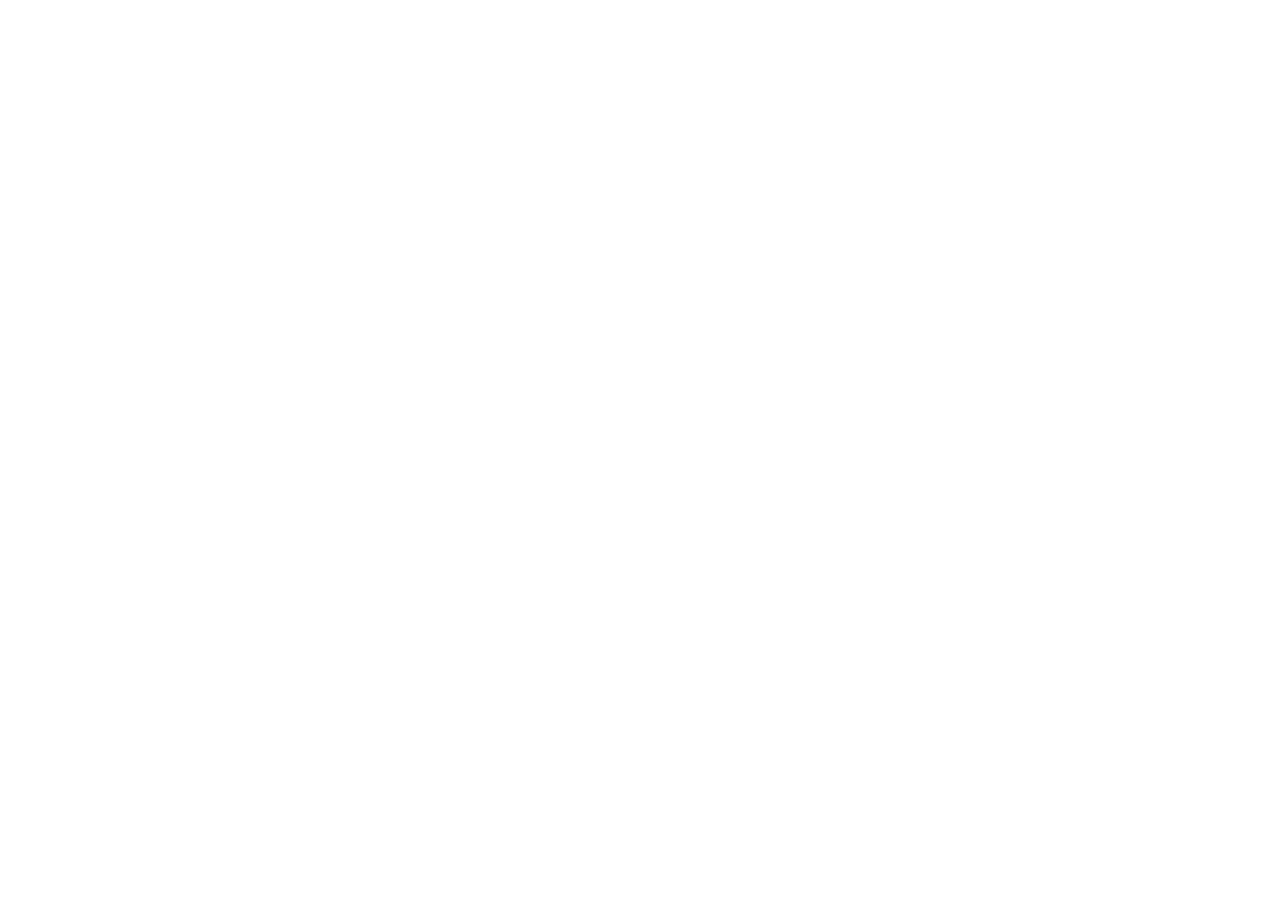
==== HTML/about_me.html @ c1da0768 "add about me and contact HTML, with linked stylessheet to bootstrap and styles.css." ====
<!DOCTYPE html>
<html lang="en-US">
<head>
  <link rel="stylesheet" href="css/bootstrap.css" type="text/css">
  <link rel="stylesheet" href="css/styles.css" type="text/css">
  <title>About Me</title>
</head>
<body>
  
</body>
</html>
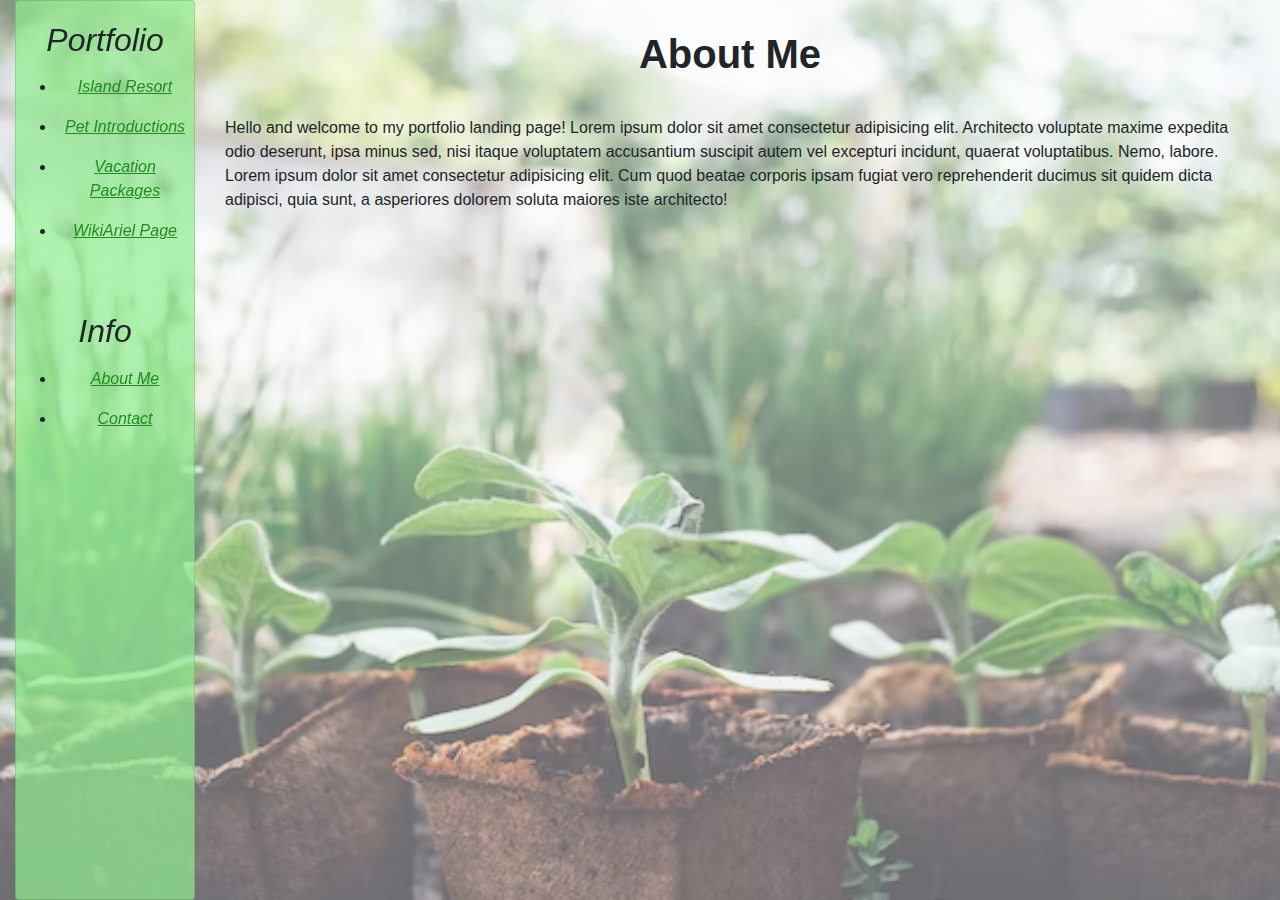
==== commit 1e8846c4: "integrate contact and about me pages with style elements from portfolio page, check that all links a" ====
--- a/HTML/about_me.html
+++ b/HTML/about_me.html
@@ -1,11 +1,48 @@
 <!DOCTYPE html>
 <html lang="en-US">
 <head>
-  <link rel="stylesheet" href="css/bootstrap.css" type="text/css">
-  <link rel="stylesheet" href="css/styles.css" type="text/css">
+  <link rel="stylesheet" href="../css/bootstrap.css" type="text/css">
+  <link rel="stylesheet" href="../css/styles.css" type="text/css">
   <title>About Me</title>
 </head>
+
 <body>
-  
+  <div class="container-fluid bg">
+    <div class="sidebar card">
+      <h2><em>Portfolio</em></h2>
+      <ul>
+        <li>
+          <a href="https://github.com/Ariel-Doyle/Branching_Resort_Practice.git" target="_blank">Island Resort</a>
+        </li>
+        <li>
+          <a href="https://github.com/Ariel-Doyle/Pet-Webpage.git" target="_blank">Pet Introductions</a>
+        </li>
+        <li>
+          <a href="https://github.com/Ariel-Doyle/Vacation-Webpage.git" target="_blank">Vacation Packages</a>
+        </li>
+        <li>
+          <a href="https://github.com/Ariel-Doyle/WikiAriel_Page.git" target="_blank">WikiAriel Page</a>
+        </li>
+      </ul>
+      <h2 class="space"><em>Info</em></h2>
+      <ul>
+        <li>
+          <a href="about_me.html" target="_blank">About Me</a>
+        </li>
+        <li>
+          <a href="contact.html" target="_blank">Contact</a>
+        </li>
+      </ul>
+    </div>
+
+    <div class="main">
+      <h1><strong>About Me</strong></h1>
+      <p>
+      Hello and welcome to my portfolio landing page! Lorem ipsum dolor sit amet consectetur adipisicing elit. Architecto voluptate maxime expedita odio deserunt, ipsa minus sed, nisi itaque voluptatem accusantium suscipit autem vel excepturi incidunt, quaerat voluptatibus. Nemo, labore. Lorem ipsum dolor sit amet consectetur adipisicing elit. Cum quod beatae corporis ipsam fugiat vero reprehenderit ducimus sit quidem dicta adipisci, quia sunt, a asperiores dolorem soluta maiores iste architecto!
+      </p>
+    </div>
+  </div>
+
+  </div>
 </body>
 </html>--- a/css/styles.css
+++ b/css/styles.css
@@ -0,0 +1,69 @@
+body {
+  background-color: lightgreen;
+  background-image: url('../img/young_tranplants.avif');
+  background-attachment: fixed;
+  background-repeat: no-repeat;
+  background-position: center;
+  background-size: 100%;
+  font-family: Helvetica;
+}
+
+/*.about-bg {
+  background-image: url('../img/hands_in_dirt.avif');
+  background-attachment: fixed;
+  background-repeat: no-repeat;
+  background-position: center;
+  background-size: 100%;
+  font-family: Helvetica;
+}*/
+
+.bg {
+  background-color: rgba(255, 255, 255, .4);
+  height: 100vh;
+}
+
+.sidebar {
+  height: 100%;
+  width: 180px;
+  position: fixed;
+  background: rgba(144, 238, 144, .7);
+  padding-top: 20px;
+  text-align: center;
+}
+
+.sidebar a {
+  padding: 8px;
+  text-decoration-line: underline;
+  color: forestgreen;
+  display: block;
+  font-style: italic;
+}
+
+.sidebar a:hover {
+  color: white;
+}
+
+.space {
+  padding-top: 45px;
+}
+
+.main {
+  margin-left: 180px;
+  padding: 30px;
+}
+
+.main h1 {
+  text-align: center;
+  padding-bottom: 30px;
+}
+
+.about {
+  margin-left: 180px;
+  padding: 30px;
+  padding-top: 200px; 
+}
+
+.about img {
+  width: 25%;
+  float: right;
+}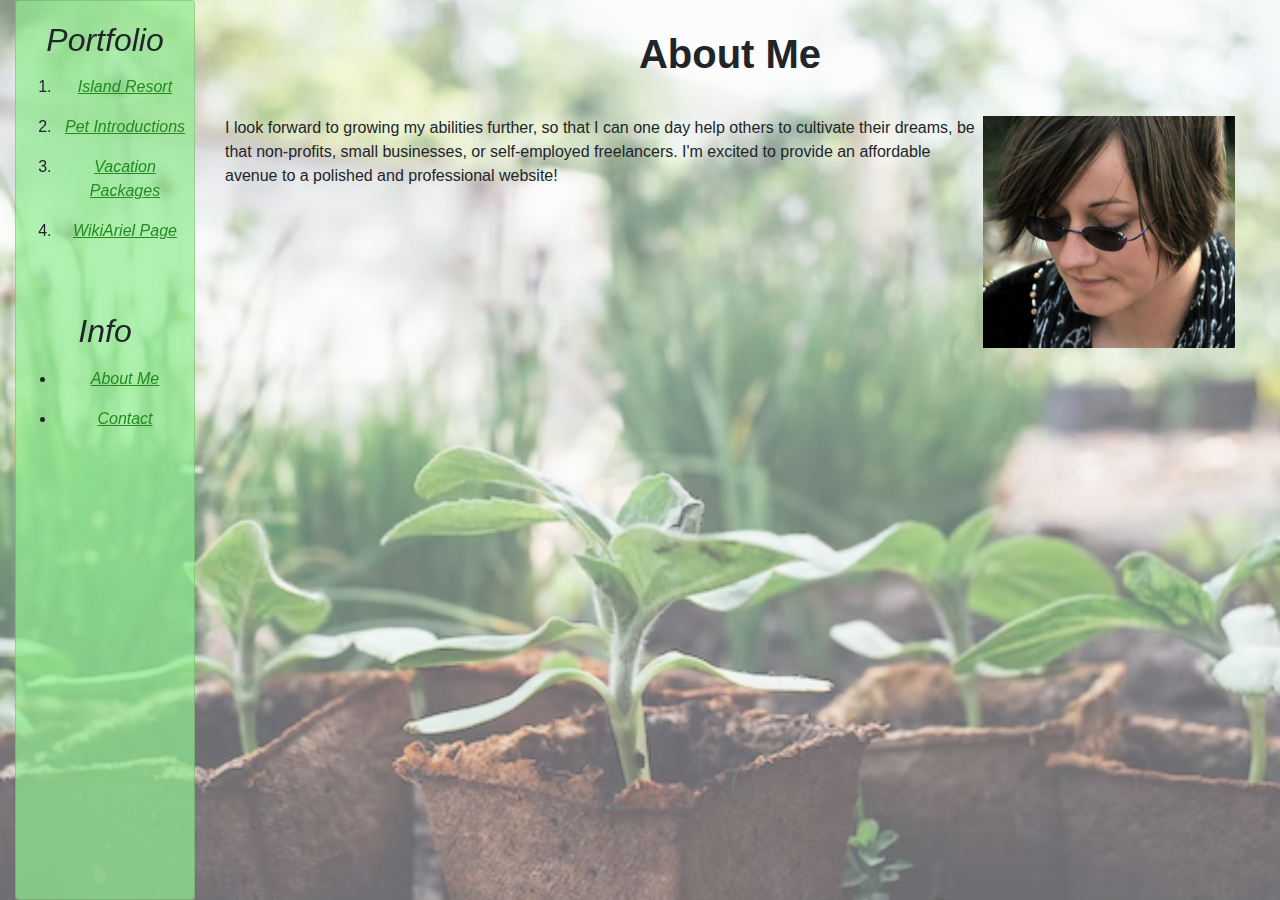
==== commit 517a4817: "replace lorem content with actual information for the intro portfolio page." ====
--- a/HTML/about_me.html
+++ b/HTML/about_me.html
@@ -10,7 +10,7 @@
   <div class="container-fluid bg">
     <div class="sidebar card">
       <h2><em>Portfolio</em></h2>
-      <ul>
+      <ol>
         <li>
           <a href="https://github.com/Ariel-Doyle/Branching_Resort_Practice.git" target="_blank">Island Resort</a>
         </li>
@@ -23,7 +23,7 @@
         <li>
           <a href="https://github.com/Ariel-Doyle/WikiAriel_Page.git" target="_blank">WikiAriel Page</a>
         </li>
-      </ul>
+      </ol>
       <h2 class="space"><em>Info</em></h2>
       <ul>
         <li>
@@ -37,8 +37,9 @@
 
     <div class="main">
       <h1><strong>About Me</strong></h1>
+      <img class="me" src="../img/Me.jpg" alt="A photo of a woman wearing sunglass and a scarf with peace signs on it, looking down.">
       <p>
-      Hello and welcome to my portfolio landing page! Lorem ipsum dolor sit amet consectetur adipisicing elit. Architecto voluptate maxime expedita odio deserunt, ipsa minus sed, nisi itaque voluptatem accusantium suscipit autem vel excepturi incidunt, quaerat voluptatibus. Nemo, labore. Lorem ipsum dolor sit amet consectetur adipisicing elit. Cum quod beatae corporis ipsam fugiat vero reprehenderit ducimus sit quidem dicta adipisci, quia sunt, a asperiores dolorem soluta maiores iste architecto!
+      I look forward to growing my abilities further, so that I can one day help others to cultivate their dreams, be that non-profits, small businesses, or self-employed freelancers. I'm excited to provide an affordable avenue to a polished and professional website!
       </p>
     </div>
   </div>
--- a/css/styles.css
+++ b/css/styles.css
@@ -7,15 +7,6 @@
   background-size: 100%;
   font-family: Helvetica;
 }
-
-/*.about-bg {
-  background-image: url('../img/hands_in_dirt.avif');
-  background-attachment: fixed;
-  background-repeat: no-repeat;
-  background-position: center;
-  background-size: 100%;
-  font-family: Helvetica;
-}*/
 
 .bg {
   background-color: rgba(255, 255, 255, .4);
@@ -57,13 +48,17 @@
   padding-bottom: 30px;
 }
 
+.highlight {
+  color: yellow;
+}
+
 .about {
   margin-left: 180px;
   padding: 30px;
   padding-top: 200px; 
 }
 
-.about img {
+.me {
   width: 25%;
   float: right;
 }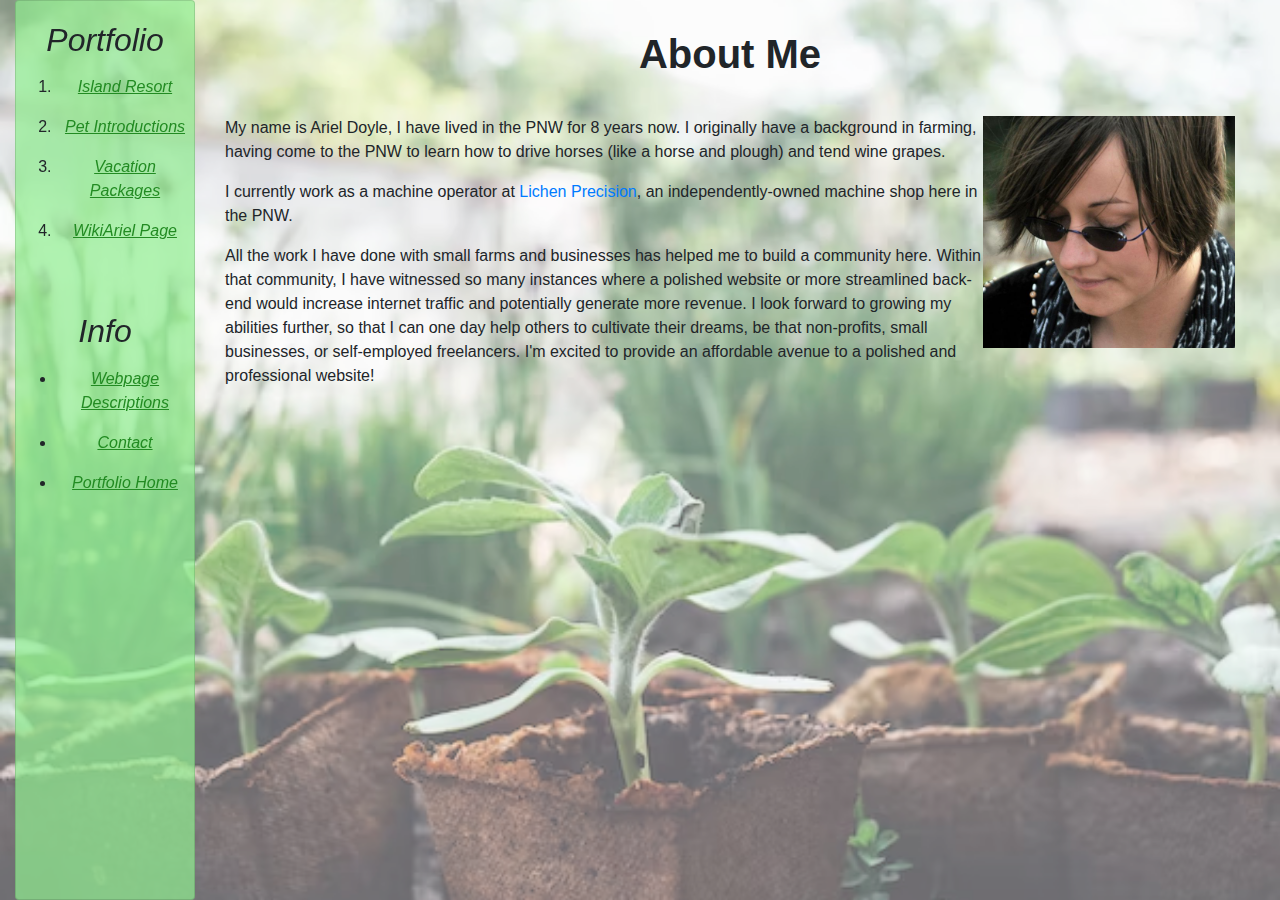
==== commit 5d7b8c8f: "add HTML page to describe projects, fill out content for about me page, and clean up sidebar links." ====
--- a/HTML/about_me.html
+++ b/HTML/about_me.html
@@ -27,10 +27,13 @@
       <h2 class="space"><em>Info</em></h2>
       <ul>
         <li>
-          <a href="about_me.html" target="_blank">About Me</a>
+          <a href="webpage_info.html" target="_blank">Webpage Descriptions</a>
         </li>
         <li>
           <a href="contact.html" target="_blank">Contact</a>
+        </li>
+        <li>
+          <a href="../index.html" target="_blank">Portfolio Home</a>
         </li>
       </ul>
     </div>
@@ -39,7 +42,13 @@
       <h1><strong>About Me</strong></h1>
       <img class="me" src="../img/Me.jpg" alt="A photo of a woman wearing sunglass and a scarf with peace signs on it, looking down.">
       <p>
-      I look forward to growing my abilities further, so that I can one day help others to cultivate their dreams, be that non-profits, small businesses, or self-employed freelancers. I'm excited to provide an affordable avenue to a polished and professional website!
+        My name is Ariel Doyle, I have lived in the PNW for 8 years now. I originally have a background in farming, having come to the PNW to learn how to drive horses (like a horse and plough) and tend wine grapes. 
+      </p>
+      <p>
+        I currently work as a machine operator at <a href="https://lichenmfg.com/precision/">Lichen Precision</a>, an independently-owned machine shop here in the PNW.
+      </p>
+      <p>
+        All the work I have done with small farms and businesses has helped me to build a community here. Within that community, I have witnessed so many instances where a polished website or more streamlined back-end would increase internet traffic and potentially generate more revenue. I look forward to growing my abilities further, so that I can one day help others to cultivate their dreams, be that non-profits, small businesses, or self-employed freelancers. I'm excited to provide an affordable avenue to a polished and professional website!
       </p>
     </div>
   </div>
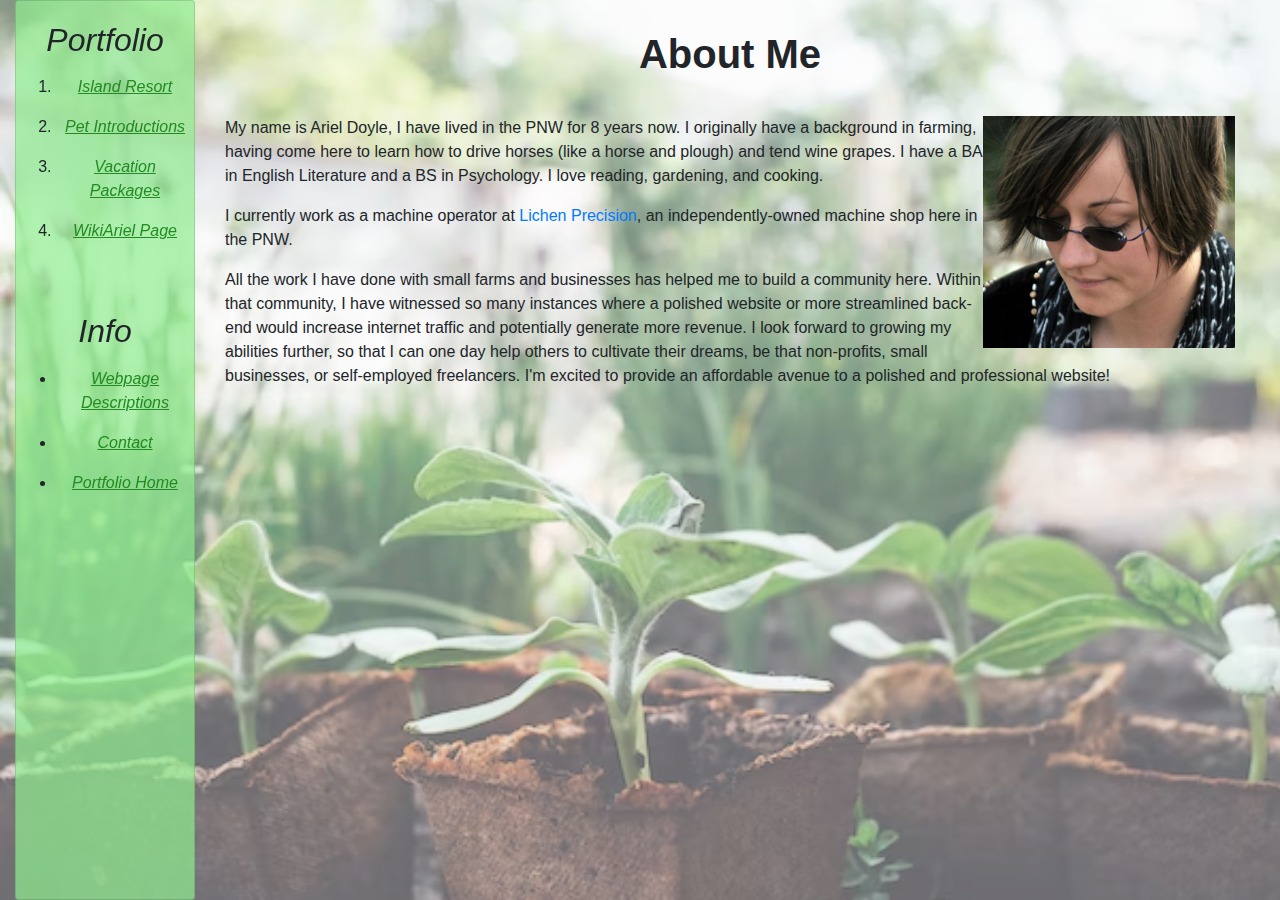
==== commit 9649ea1a: "finish content for about me page and contact page." ====
--- a/HTML/about_me.html
+++ b/HTML/about_me.html
@@ -42,7 +42,7 @@
       <h1><strong>About Me</strong></h1>
       <img class="me" src="../img/Me.jpg" alt="A photo of a woman wearing sunglass and a scarf with peace signs on it, looking down.">
       <p>
-        My name is Ariel Doyle, I have lived in the PNW for 8 years now. I originally have a background in farming, having come to the PNW to learn how to drive horses (like a horse and plough) and tend wine grapes. 
+        My name is Ariel Doyle, I have lived in the PNW for 8 years now. I originally have a background in farming, having come here to learn how to drive horses (like a horse and plough) and tend wine grapes. I have a BA in English Literature and a BS in Psychology. I love reading, gardening, and cooking.
       </p>
       <p>
         I currently work as a machine operator at <a href="https://lichenmfg.com/precision/">Lichen Precision</a>, an independently-owned machine shop here in the PNW.
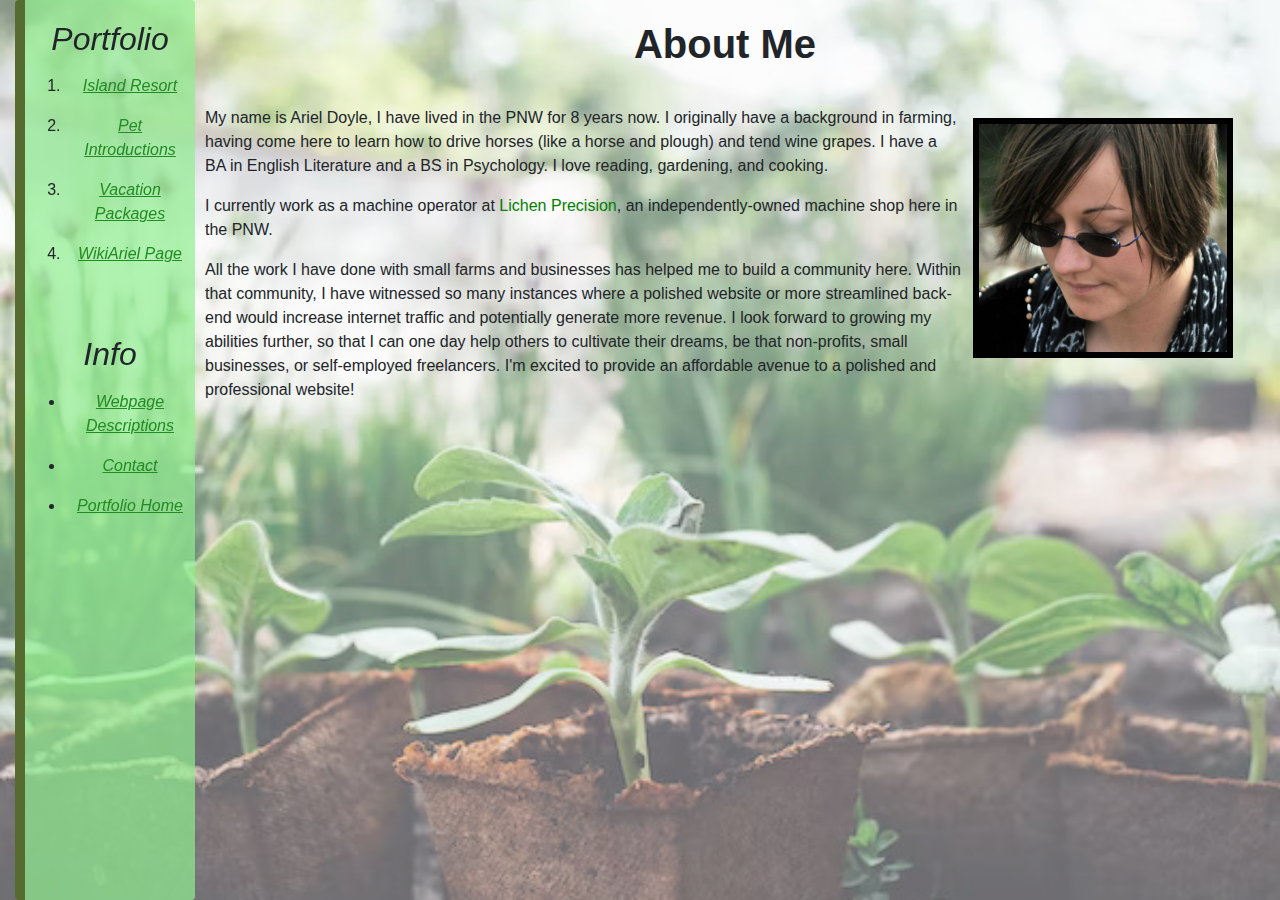
==== commit 4d05f598: "commit touch up changes so that each click does not open a new tab." ====
--- a/HTML/about_me.html
+++ b/HTML/about_me.html
@@ -1,58 +1,89 @@
 <!DOCTYPE html>
 <html lang="en-US">
-<head>
-  <link rel="stylesheet" href="../css/bootstrap.css" type="text/css">
-  <link rel="stylesheet" href="../css/styles.css" type="text/css">
-  <title>About Me</title>
-</head>
+  <head>
+    <link rel="stylesheet" href="../css/bootstrap.css" type="text/css" />
+    <link rel="stylesheet" href="../css/styles.css" type="text/css" />
+    <title>About Me</title>
+  </head>
 
-<body>
-  <div class="container-fluid bg">
-    <div class="sidebar card">
-      <h2><em>Portfolio</em></h2>
-      <ol>
-        <li>
-          <a href="https://github.com/Ariel-Doyle/Branching_Resort_Practice.git" target="_blank">Island Resort</a>
-        </li>
-        <li>
-          <a href="https://github.com/Ariel-Doyle/Pet-Webpage.git" target="_blank">Pet Introductions</a>
-        </li>
-        <li>
-          <a href="https://github.com/Ariel-Doyle/Vacation-Webpage.git" target="_blank">Vacation Packages</a>
-        </li>
-        <li>
-          <a href="https://github.com/Ariel-Doyle/WikiAriel_Page.git" target="_blank">WikiAriel Page</a>
-        </li>
-      </ol>
-      <h2 class="space"><em>Info</em></h2>
-      <ul>
-        <li>
-          <a href="webpage_info.html" target="_blank">Webpage Descriptions</a>
-        </li>
-        <li>
-          <a href="contact.html" target="_blank">Contact</a>
-        </li>
-        <li>
-          <a href="../index.html" target="_blank">Portfolio Home</a>
-        </li>
-      </ul>
+  <body>
+    <div class="container-fluid bg">
+      <div class="sidebar card">
+        <h2><em>Portfolio</em></h2>
+        <ol>
+          <li>
+            <a
+              href="https://github.com/Ariel-Doyle/Branching_Resort_Practice.git"
+              target="_blank"
+              >Island Resort</a
+            >
+          </li>
+          <li>
+            <a
+              href="https://github.com/Ariel-Doyle/Pet-Webpage.git"
+              target="_blank"
+              >Pet Introductions</a
+            >
+          </li>
+          <li>
+            <a
+              href="https://github.com/Ariel-Doyle/Vacation-Webpage.git"
+              target="_blank"
+              >Vacation Packages</a
+            >
+          </li>
+          <li>
+            <a
+              href="https://github.com/Ariel-Doyle/WikiAriel_Page.git"
+              target="_blank"
+              >WikiAriel Page</a
+            >
+          </li>
+        </ol>
+        <h2 class="space"><em>Info</em></h2>
+        <ul>
+          <li>
+            <a href="webpage_info.html">Webpage Descriptions</a>
+          </li>
+          <li>
+            <a href="contact.html">Contact</a>
+          </li>
+          <li>
+            <a href="../index.html">Portfolio Home</a>
+          </li>
+        </ul>
+      </div>
+
+      <div class="main">
+        <h1><strong>About Me</strong></h1>
+        <img
+          class="me"
+          src="../img/Me.jpg"
+          alt="A photo of a woman wearing sunglass and a scarf with peace signs on it, looking down."
+        />
+        <p>
+          My name is Ariel Doyle, I have lived in the PNW for 8 years now. I
+          originally have a background in farming, having come here to learn how
+          to drive horses (like a horse and plough) and tend wine grapes. I have
+          a BA in English Literature and a BS in Psychology. I love reading,
+          gardening, and cooking.
+        </p>
+        <p>
+          I currently work as a machine operator at
+          <a href="https://lichenmfg.com/precision/">Lichen Precision</a>, an
+          independently-owned machine shop here in the PNW.
+        </p>
+        <p>
+          All the work I have done with small farms and businesses has helped me
+          to build a community here. Within that community, I have witnessed so
+          many instances where a polished website or more streamlined back-end
+          would increase internet traffic and potentially generate more revenue.
+          I look forward to growing my abilities further, so that I can one day
+          help others to cultivate their dreams, be that non-profits, small
+          businesses, or self-employed freelancers. I'm excited to provide an
+          affordable avenue to a polished and professional website!
+        </p>
+      </div>
     </div>
-
-    <div class="main">
-      <h1><strong>About Me</strong></h1>
-      <img class="me" src="../img/Me.jpg" alt="A photo of a woman wearing sunglass and a scarf with peace signs on it, looking down.">
-      <p>
-        My name is Ariel Doyle, I have lived in the PNW for 8 years now. I originally have a background in farming, having come here to learn how to drive horses (like a horse and plough) and tend wine grapes. I have a BA in English Literature and a BS in Psychology. I love reading, gardening, and cooking.
-      </p>
-      <p>
-        I currently work as a machine operator at <a href="https://lichenmfg.com/precision/">Lichen Precision</a>, an independently-owned machine shop here in the PNW.
-      </p>
-      <p>
-        All the work I have done with small farms and businesses has helped me to build a community here. Within that community, I have witnessed so many instances where a polished website or more streamlined back-end would increase internet traffic and potentially generate more revenue. I look forward to growing my abilities further, so that I can one day help others to cultivate their dreams, be that non-profits, small businesses, or self-employed freelancers. I'm excited to provide an affordable avenue to a polished and professional website!
-      </p>
-    </div>
-  </div>
-
-  </div>
-</body>
-</html>+  </body>
+</html>
--- a/css/styles.css
+++ b/css/styles.css
@@ -1,6 +1,6 @@
 body {
   background-color: lightgreen;
-  background-image: url('../img/young_tranplants.avif');
+  background-image: url("../img/young_tranplants.jpg");
   background-attachment: fixed;
   background-repeat: no-repeat;
   background-position: center;
@@ -9,7 +9,7 @@
 }
 
 .bg {
-  background-color: rgba(255, 255, 255, .4);
+  background-color: rgba(255, 255, 255, 0.4);
   height: 100vh;
 }
 
@@ -17,9 +17,12 @@
   height: 100%;
   width: 180px;
   position: fixed;
-  background: rgba(144, 238, 144, .7);
+  background: rgba(144, 238, 144, 0.7);
   padding-top: 20px;
   text-align: center;
+  border: 10px;
+  border-left-style: solid;
+  border-color: darkolivegreen;
 }
 
 .sidebar a {
@@ -31,7 +34,7 @@
 }
 
 .sidebar a:hover {
-  color: white;
+  color: wheat;
 }
 
 .space {
@@ -39,8 +42,16 @@
 }
 
 .main {
-  margin-left: 180px;
-  padding: 30px;
+  margin-left: 170px;
+  padding: 20px;
+}
+
+.main a {
+  color: green;
+}
+
+.main a:hover {
+  color: wheat;
 }
 
 .main h1 {
@@ -55,10 +66,17 @@
 .about {
   margin-left: 180px;
   padding: 30px;
-  padding-top: 200px; 
+  padding-top: 200px;
 }
 
 .me {
   width: 25%;
   float: right;
-}+  margin: 12px;
+  padding: 6px;
+  background-color: black;
+}
+
+.name {
+  padding-left: 30px;
+}
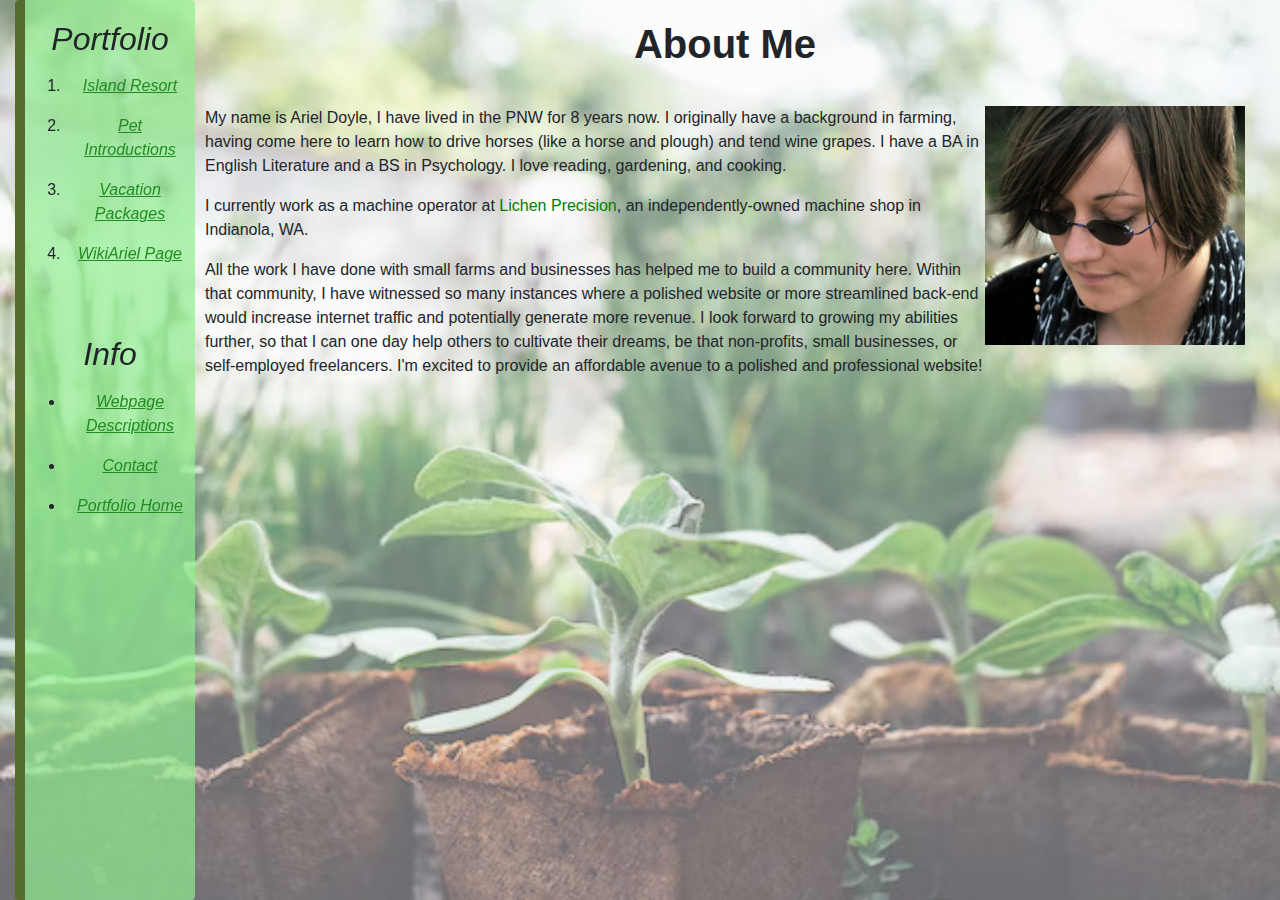
==== commit 1fe85eda: "attempt tp fix gh-pages bug." ====
--- a/HTML/about_me.html
+++ b/HTML/about_me.html
@@ -71,7 +71,7 @@
         <p>
           I currently work as a machine operator at
           <a href="https://lichenmfg.com/precision/">Lichen Precision</a>, an
-          independently-owned machine shop here in the PNW.
+          independently-owned machine shop in Indianola, WA.
         </p>
         <p>
           All the work I have done with small farms and businesses has helped me
--- a/css/styles.css
+++ b/css/styles.css
@@ -31,6 +31,7 @@
   color: forestgreen;
   display: block;
   font-style: italic;
+  text-align: center;
 }
 
 .sidebar a:hover {
@@ -59,6 +60,14 @@
   padding-bottom: 30px;
 }
 
+.main a {
+  color: green;
+}
+
+.main a:hover {
+  color: wheat;
+}
+
 .highlight {
   color: yellow;
 }
@@ -72,11 +81,4 @@
 .me {
   width: 25%;
   float: right;
-  margin: 12px;
-  padding: 6px;
-  background-color: black;
-}
-
-.name {
-  padding-left: 30px;
-}
+}